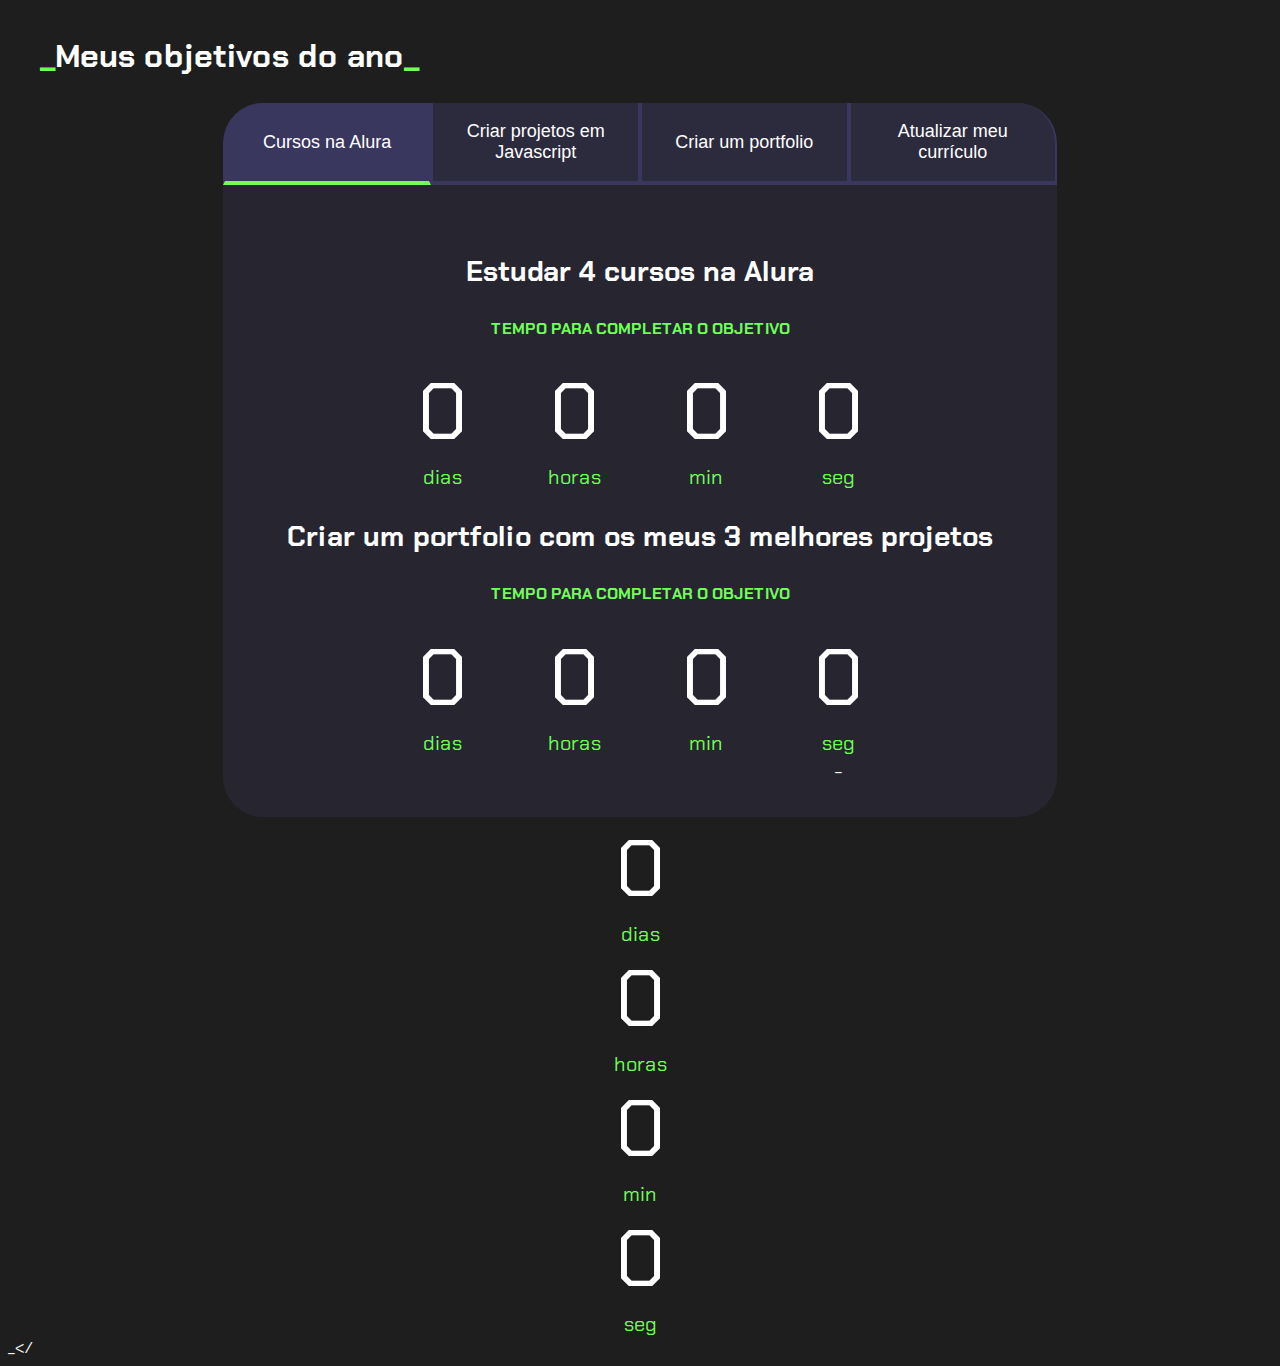
==== index.html @ d2d6cca3 "rafael" ====
<!DOCTYPE html>
<html lang="pt-br">

<head>
    <meta charset="UTF-8">
    <meta name="viewport" content="width=device-width, initial-scale=1.0">
    <title>Meus objetivos do ano</title>
    <link rel="stylesheet" href="style.css">
</head>

<body>
    <section class="conteudo-principal">
        <h2 class="titulo-principal"><span>_</span>Meus objetivos do ano<span>_</span></h2>
        <div class="conteudo">
            <div class="botoes">
                <button class="botao ativo">Cursos na Alura</button>
                <button class="botao">Criar projetos em Javascript</button>
                <button class="botao">Criar um portfolio</button>
                <button class="botao">Atualizar meu currículo</button>
            </div>
            <div class="abas-textos">
                <div class="aba-conteudo ativo">
                    <h3 class="aba-conteudo-titulo-principal">Estudar 4 cursos na Alura</h3>
                    <h4 class="aba-conteudo-titulo-secundario">Tempo para completar o objetivo</h4>
                    <div class="contador">
                        <div class="contador-digito">
                            <p class="contador-digito-numero" id="dias0"></p>
                            <p class="contador-digito-texto">dias</p>
                        </div>
                        <div class="contador-digito">
                            <p class="contador-digito-numero" id="horas0"></p>
                            <p class="contador-digito-texto">horas</p>
                        </div>
                        <div class="contador-digito">
                            <p class="contador-digito-numero" id="min0"></p>
                            <p class="contador-digito-texto">min</p>
                        </div>
                        <div class="contador-digito">
                            <p class="contador-digito-numero" id="seg0"></p>
                            <p class="contador-digito-texto">seg</p>
                        </div>
                    </div>
                </div>
                <div class="aba-conteudo">
                    <h3 class="aba-conteudo-titulo-principal">Criar 5 projetos em Javascript</h3>
                    <h4 class="aba-conteudo-titulo-secundario">Tempo para completar o objetivo</h4>
                    <div class="contador">
                        <div class="contador-digito">
                            <p class="contador-digito-numero" id="dias1"></p>
                            <p class="contador-digito-texto">dias</p>
                        </div>
                        <div class="contador-digito">
                            <p class="contador-digito-numero" id="horas1"></p>
                            <p class="contador-digito-texto">horas</p>
                        </div>
                        <div class="contador-digito">
                            <p class="contador-digito-numero" id="min1"></p>
                            <p class="contador-digito-texto">min</p>
                        </div>
                        <div class="contador-digito">
                            <p class="contador-digito-numero" id="seg1"></p>
                            <p class="contador-digito-texto">seg</p>
                        </div>
                    </div>
                </div>
                <div class="aba-conteudo"><span>_</span></div>
                    <h3 class="aba-conteudo-titulo-principal">Criar um portfolio com os meus 3 melhores projetos</h3>
                    <h4 class="aba-conteudo-titulo-secundario">Tempo para completar o objetivo</h4>
                    <div class="contador">
                        <div class="contador-digito">
                            <p class="contador-digito-numero" id="dias2"></p>
                            <p class="contador-digito-texto">dias</p>
                        </div>
                        <div class="contador-digito">
                            <p class="contador-digito-numero" id="horas2"></p>
                            <p class="contador-digito-texto">horas</p>
                        </div>
                        <div class="contador-digito">
                            <p class="contador-digito-numero" id="min2"></p>
                            <p class="contador-digito-texto">min</p>
                        </div>
                        <div class="contador-digito">
                            <p class="contador-digito-numero" id="seg2"></p>
                            <p class="contador-digito-texto">seg</p><span>_</span></div>
                        </div>
                    </div>
                </div>
                <div class="aba-conteudo">
                    <h3 class="aba-conteudo-titulo-principal">Atualizar meu curriculo com os certificados da Alura</h3>
                    <h4 class="aba-conteudo-titulo-secundario">Tempo para completar o objetivo</h4>
                    <div class="contador">
                    </div>
                </div>
            </div>
            <div class="aba-conteudo"><span>_</span></div>
                        <div class="contador-digito">
                            <p class="contador-digito-numero" id="dias3"></p>
                            <p class="contador-digito-texto">dias</p>
                        </div>
                        <div class="contador-digito">
                            <p class="contador-digito-numero" id="horas3"></p>
                            <p class="contador-digito-texto">horas</p>
                        </div>
                        <div class="contador-digito">
                            <p class="contador-digito-numero" id="min3"></p>
                            <p class="contador-digito-texto">min</p>
                        </div>
                        <div class="contador-digito">
                            <p class="contador-digito-numero" id="seg3"></p>
                            <p class="contador-digito-texto">seg</p>
                        </div>
                    </div>
                </div>
                <div class="aba-conteudo"><span>_</span></div>
                        </div>
                    </div>
                </div>
            </div>
        </div>
    </section>
    <script src="main.js"></script>
</div>
</html>
<span>_</span></
---- style.css ----
@import url('https://fonts.googleapis.com/css2?family=Chakra+Petch:wght@400;700&display=swap');

:root{
    --cor-de-fundo: #1E1E1E;
    --verde: #6FFF57;
    --branco: #FFFFFF;
    --botao-ativo: #3A375E;
    --botao-inativo: rgba(58, 55, 94, 0.5);
    --texto-fundo: rgba(58, 55, 94, 0.3);
}

body {
    background-color: var(--cor-de-fundo);
    color: var(--branco);
    font-family: 'Chakra Petch', sans-serif;
}


.conteudo-principal {
    display: flex;
    flex-direction: column;
    justify-content: center;
    align-items: center;
    max-width: 1200px;
    width: 100%;
    margin: 0 auto;
}

.titulo-principal {
    text-align: left;
    width: 100%;
    font-size: 32px;
}

.titulo-principal span {
    color: var(--verde);
}


.botao {
    font-family: 'Crakra Petch', sans-serif;
    background-color: var(--botao-inativo);
    color: var(--branco);
    display: flex;
    justify-content: center;
    padding: 1em;
    font-size: 18px;
    align-items: center;
    width: 100%;
    border-bottom: 4px solid var(--botao-ativo); 
    border-left: 2px solid var(--botao-ativo); 
    border-right: 2px solid var(--botao-ativo); 
    border-top: none;
}

.botao:first-child {
    border-radius: 40px 40px 0 0;
}

.botoes {
    display: block;
}

.botao.ativo{
    background-color: var(--botao-ativo);
    border-bottom: 4px solid var(--verde);
}

.abas-textos{
    background-color: var(--texto-fundo);
    padding: 40px;
    border-radius: 0 0 40px 40px;
}
.aba-conteudo.ativo{
    display:block;
}

.aba-conteudo{
    display: none;
}

.aba-conteudo-titulo-principal{
    font-size: 28px;
    text-align: center;
}
.aba-conteudo-titulo-secundario{
    text-align: center;
    color: var(--verde);
    text-transform: uppercase;
}

.contador{
    display:flex;
    justify-content: center;
    flex-wrap: wrap;
}
.contador-digito{
    padding: 0 16px;
    text-align: center;
    min-width: 100px
}

.contador-digito-numero{
    font-size: 80px;
    margin: 0;

}

.contador-digito-texto{
    color: var(--verde);
    font-size: 20px;
    margin: 0;
}


@media screen and (min-width: 768px) {
    .botoes {
        display: flex;
    }

    .botao:first-child { 
        border-radius: 40px 0 0 0;
    }

    .botao:last-child {
        border-radius: 0 40px 0 0;
    }    
}
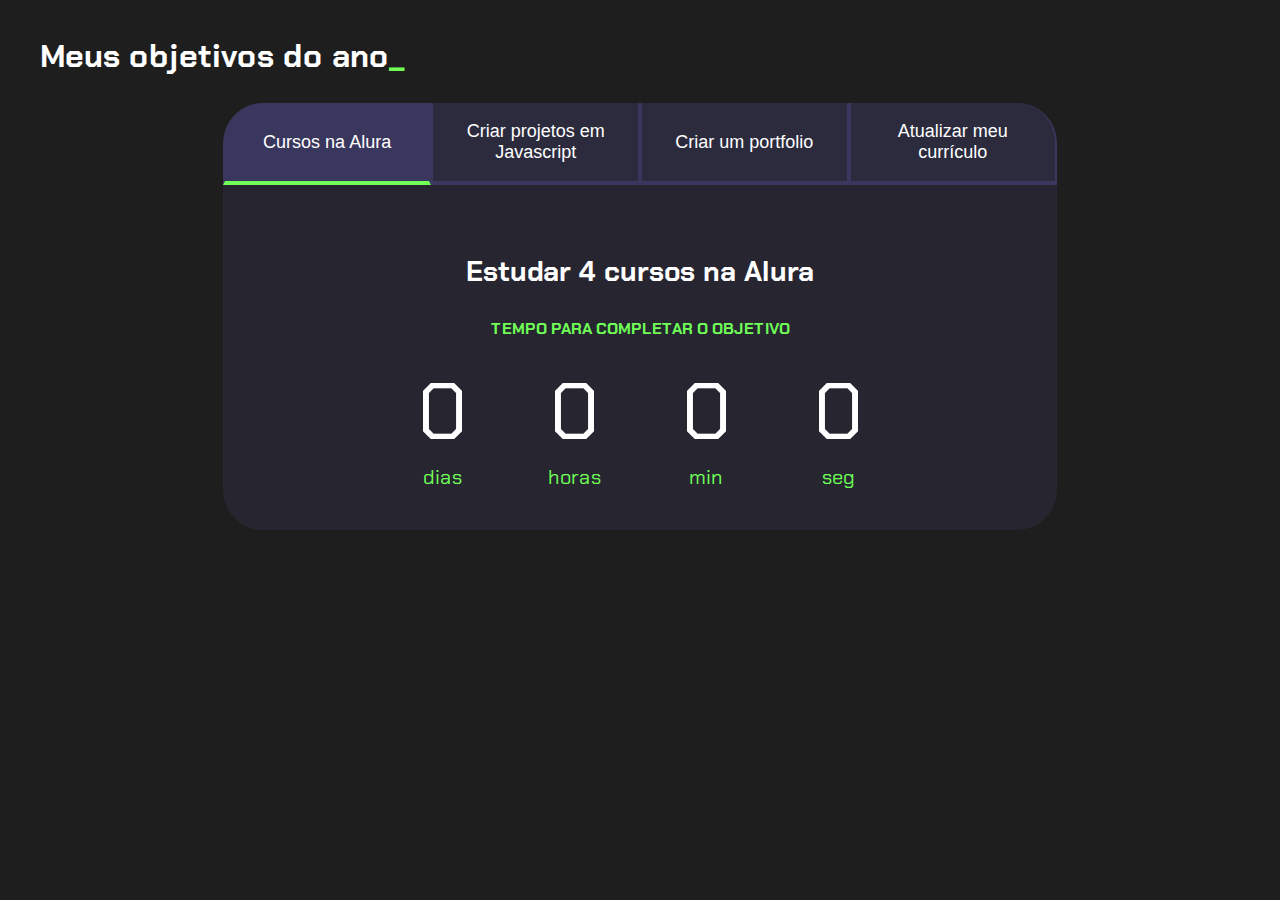
==== commit 2b7b97cf: "index...." ====
--- a/index.html
+++ b/index.html
@@ -10,7 +10,7 @@
 
 <body>
     <section class="conteudo-principal">
-        <h2 class="titulo-principal"><span>_</span>Meus objetivos do ano<span>_</span></h2>
+        <h2 class="titulo-principal">Meus objetivos do ano<span>_</span></h2>
         <div class="conteudo">
             <div class="botoes">
                 <button class="botao ativo">Cursos na Alura</button>
@@ -63,7 +63,7 @@
                         </div>
                     </div>
                 </div>
-                <div class="aba-conteudo"><span>_</span></div>
+                <div class="aba-conteudo">
                     <h3 class="aba-conteudo-titulo-principal">Criar um portfolio com os meus 3 melhores projetos</h3>
                     <h4 class="aba-conteudo-titulo-secundario">Tempo para completar o objetivo</h4>
                     <div class="contador">
@@ -81,7 +81,7 @@
                         </div>
                         <div class="contador-digito">
                             <p class="contador-digito-numero" id="seg2"></p>
-                            <p class="contador-digito-texto">seg</p><span>_</span></div>
+                            <p class="contador-digito-texto">seg</p>
                         </div>
                     </div>
                 </div>
@@ -89,10 +89,6 @@
                     <h3 class="aba-conteudo-titulo-principal">Atualizar meu curriculo com os certificados da Alura</h3>
                     <h4 class="aba-conteudo-titulo-secundario">Tempo para completar o objetivo</h4>
                     <div class="contador">
-                    </div>
-                </div>
-            </div>
-            <div class="aba-conteudo"><span>_</span></div>
                         <div class="contador-digito">
                             <p class="contador-digito-numero" id="dias3"></p>
                             <p class="contador-digito-texto">dias</p>
@@ -111,14 +107,10 @@
                         </div>
                     </div>
                 </div>
-                <div class="aba-conteudo"><span>_</span></div>
-                        </div>
-                    </div>
-                </div>
             </div>
         </div>
     </section>
     <script src="main.js"></script>
-</div>
-</html>
-<span>_</span></+</body>
+
+</html>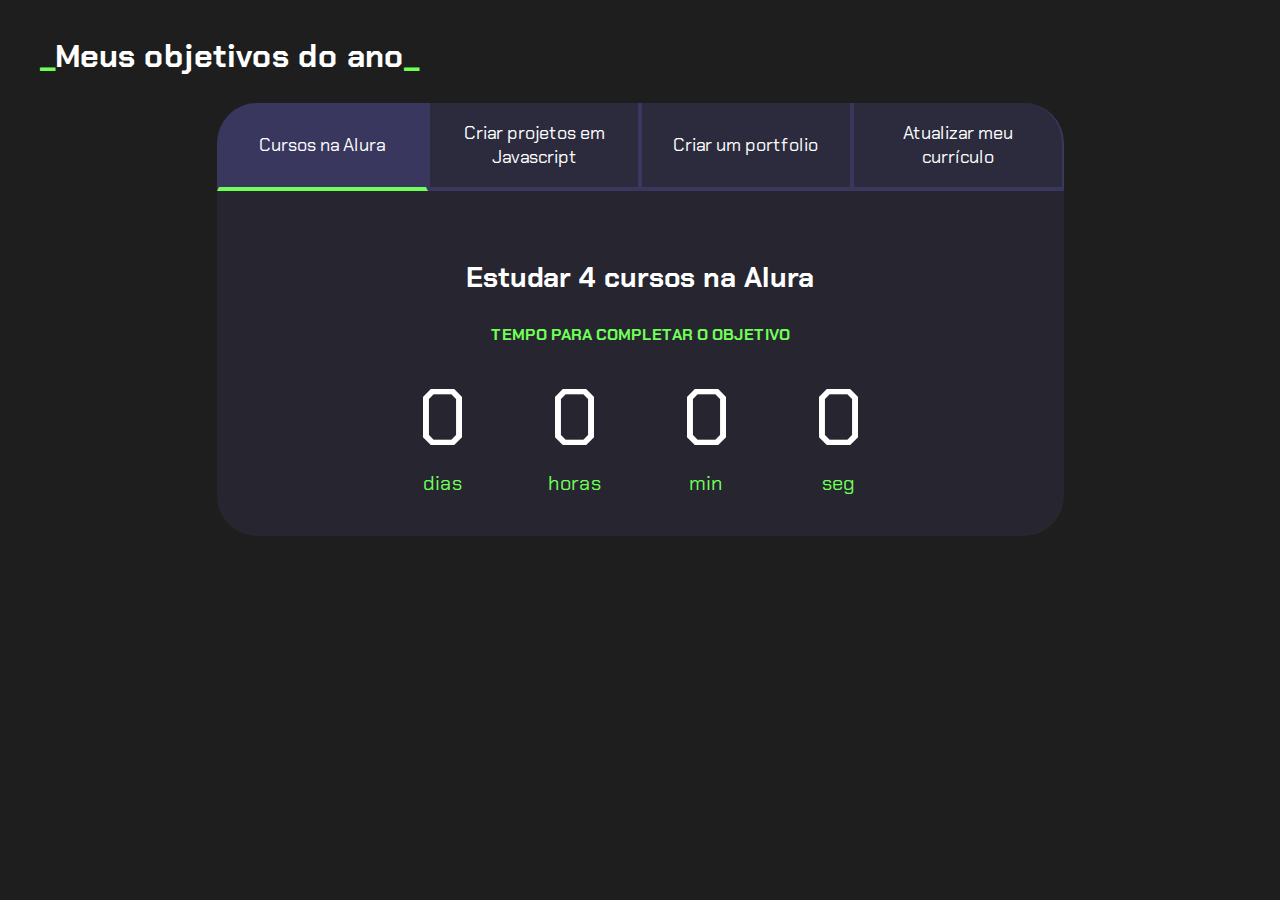
==== commit 1fbbdabe: "vv" ====
--- a/index.html
+++ b/index.html
@@ -10,7 +10,7 @@
 
 <body>
     <section class="conteudo-principal">
-        <h2 class="titulo-principal">Meus objetivos do ano<span>_</span></h2>
+        <h2 class="titulo-principal"><span>_</span>Meus objetivos do ano<span>_</span></h2>
         <div class="conteudo">
             <div class="botoes">
                 <button class="botao ativo">Cursos na Alura</button>
--- a/style.css
+++ b/style.css
@@ -1,6 +1,6 @@
 @import url('https://fonts.googleapis.com/css2?family=Chakra+Petch:wght@400;700&display=swap');
 
-:root{
+:root {
     --cor-de-fundo: #1E1E1E;
     --verde: #6FFF57;
     --branco: #FFFFFF;
@@ -38,7 +38,7 @@
 
 
 .botao {
-    font-family: 'Crakra Petch', sans-serif;
+    font-family: 'Chakra Petch', sans-serif;
     background-color: var(--botao-inativo);
     color: var(--branco);
     display: flex;
@@ -47,9 +47,9 @@
     font-size: 18px;
     align-items: center;
     width: 100%;
-    border-bottom: 4px solid var(--botao-ativo); 
-    border-left: 2px solid var(--botao-ativo); 
-    border-right: 2px solid var(--botao-ativo); 
+    border-bottom: 4px solid var(--botao-ativo);
+    border-left: 2px solid var(--botao-ativo);
+    border-right: 2px solid var(--botao-ativo);
     border-top: none;
 }
 
@@ -97,7 +97,7 @@
 .contador-digito{
     padding: 0 16px;
     text-align: center;
-    min-width: 100px
+    min-width: 100px;
 }
 
 .contador-digito-numero{
@@ -110,21 +110,19 @@
     color: var(--verde);
     font-size: 20px;
     margin: 0;
+
 }
-
 
 @media screen and (min-width: 768px) {
     .botoes {
         display: flex;
     }
 
-    .botao:first-child { 
+    .botao:first-child {
         border-radius: 40px 0 0 0;
     }
 
     .botao:last-child {
         border-radius: 0 40px 0 0;
-    }    
-}
-
-    +    }
+}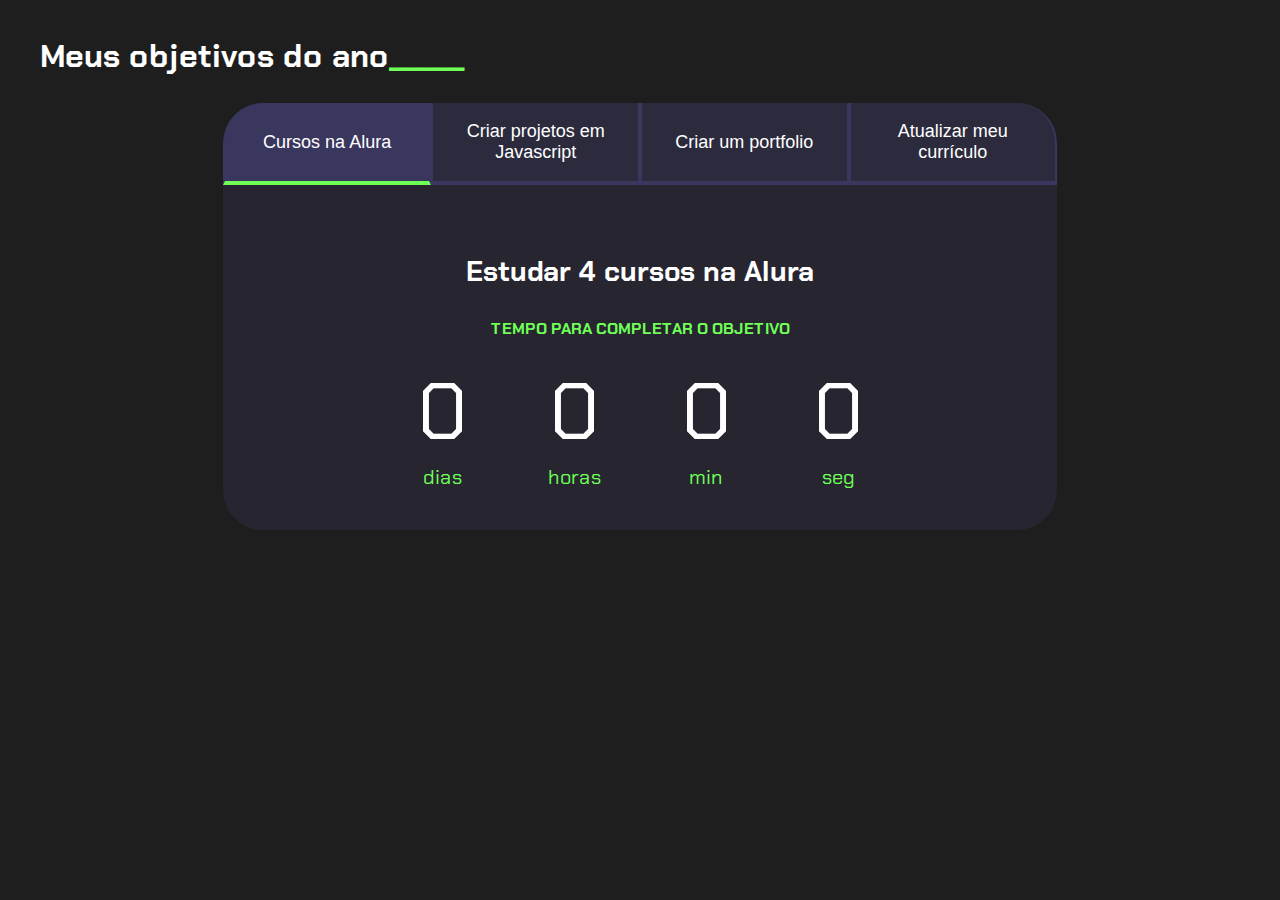
==== commit b615a22c: "Add files via upload" ====
--- a/index.html
+++ b/index.html
@@ -10,7 +10,7 @@
 
 <body>
     <section class="conteudo-principal">
-        <h2 class="titulo-principal"><span>_</span>Meus objetivos do ano<span>_</span></h2>
+        <h2 class="titulo-principal">Meus objetivos do ano<span>_____</span></h2>
         <div class="conteudo">
             <div class="botoes">
                 <button class="botao ativo">Cursos na Alura</button>
--- a/style.css
+++ b/style.css
@@ -1,6 +1,6 @@
 @import url('https://fonts.googleapis.com/css2?family=Chakra+Petch:wght@400;700&display=swap');
 
-:root {
+:root{
     --cor-de-fundo: #1E1E1E;
     --verde: #6FFF57;
     --branco: #FFFFFF;
@@ -38,7 +38,7 @@
 
 
 .botao {
-    font-family: 'Chakra Petch', sans-serif;
+    font-family: 'Crakra Petch', sans-serif;
     background-color: var(--botao-inativo);
     color: var(--branco);
     display: flex;
@@ -47,9 +47,9 @@
     font-size: 18px;
     align-items: center;
     width: 100%;
-    border-bottom: 4px solid var(--botao-ativo);
-    border-left: 2px solid var(--botao-ativo);
-    border-right: 2px solid var(--botao-ativo);
+    border-bottom: 4px solid var(--botao-ativo); 
+    border-left: 2px solid var(--botao-ativo); 
+    border-right: 2px solid var(--botao-ativo); 
     border-top: none;
 }
 
@@ -97,7 +97,7 @@
 .contador-digito{
     padding: 0 16px;
     text-align: center;
-    min-width: 100px;
+    min-width: 100px
 }
 
 .contador-digito-numero{
@@ -110,19 +110,21 @@
     color: var(--verde);
     font-size: 20px;
     margin: 0;
+}
 
-}
 
 @media screen and (min-width: 768px) {
     .botoes {
         display: flex;
     }
 
-    .botao:first-child {
+    .botao:first-child { 
         border-radius: 40px 0 0 0;
     }
 
     .botao:last-child {
         border-radius: 0 40px 0 0;
-    }
-}+    }    
+}
+
+    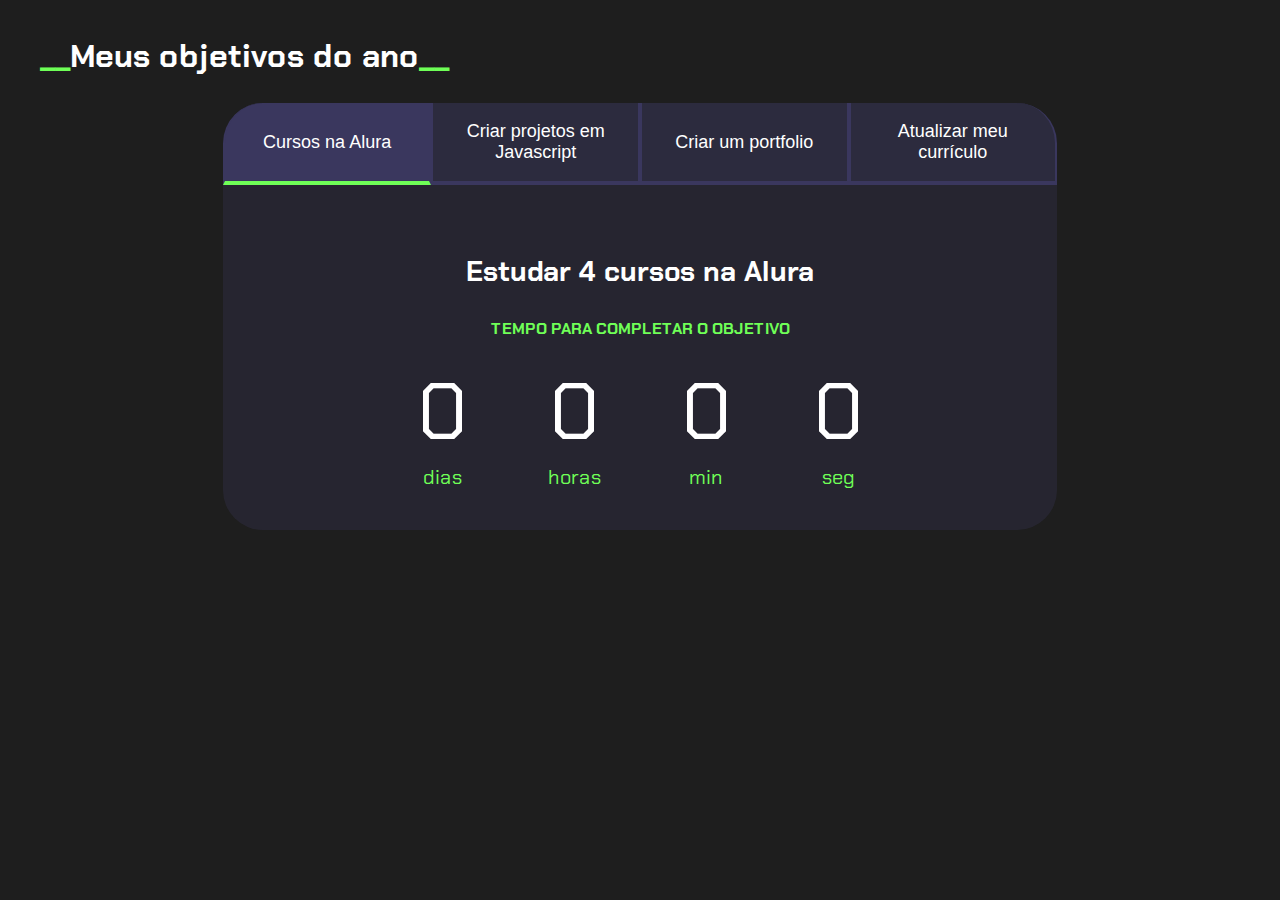
==== commit b8291d7c: "vv" ====
--- a/index.html
+++ b/index.html
@@ -10,7 +10,7 @@
 
 <body>
     <section class="conteudo-principal">
-        <h2 class="titulo-principal">Meus objetivos do ano<span>_____</span></h2>
+        <h2 class="titulo-principal color:green;"><span>__</span>Meus objetivos do ano<span>__</span></h2>
         <div class="conteudo">
             <div class="botoes">
                 <button class="botao ativo">Cursos na Alura</button>
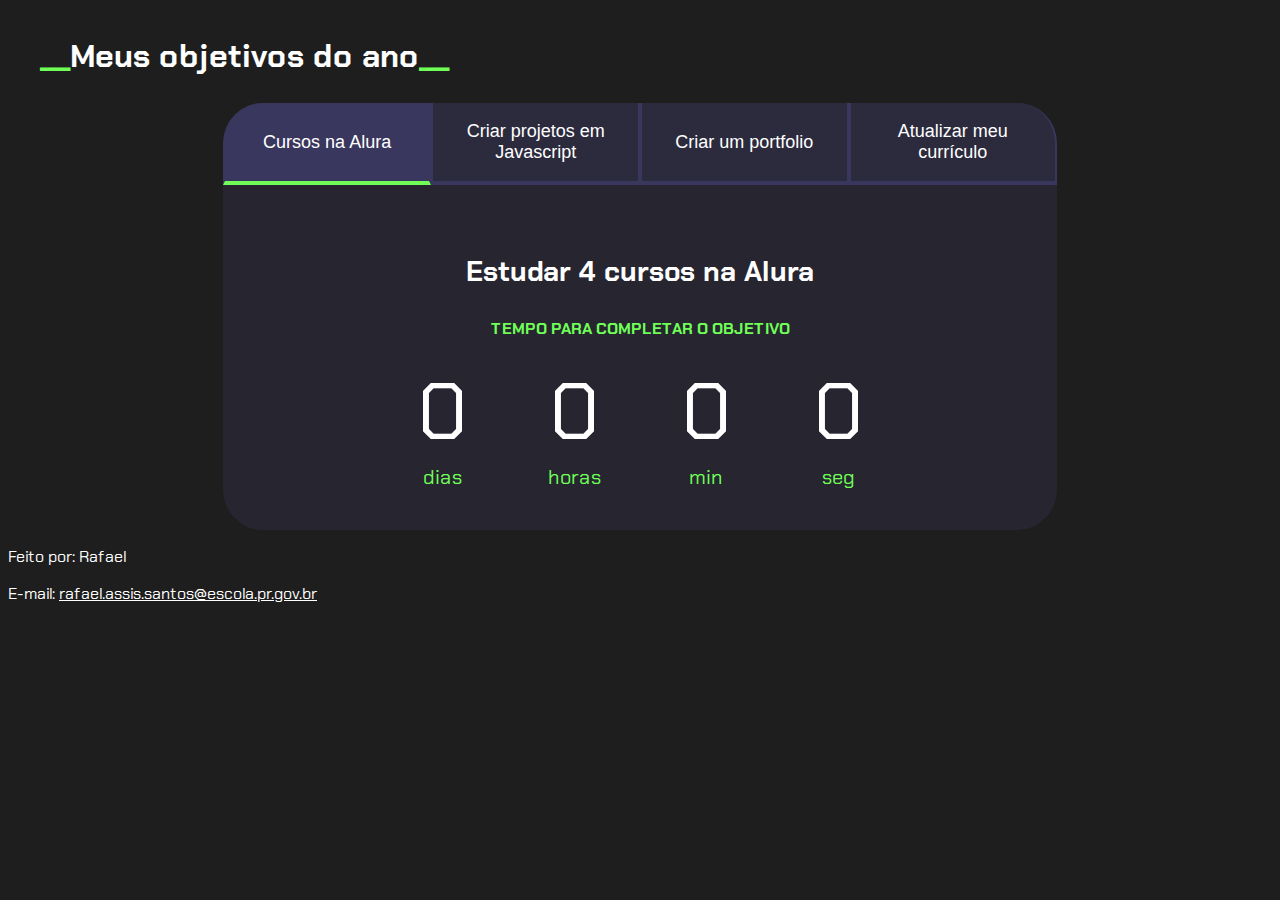
==== commit 22eac05e: "Update index.html" ====
--- a/index.html
+++ b/index.html
@@ -9,8 +9,8 @@
 </head>
 
 <body>
-    <section class="conteudo-principal">
-        <h2 class="titulo-principal color:green;"><span>__</span>Meus objetivos do ano<span>__</span></h2>
+    <section class="conteudo-principal color:green;">
+        <h2 class="titulo-principal"><span>__</span>Meus objetivos do ano<span>__</span></h2>
         <div class="conteudo">
             <div class="botoes">
                 <button class="botao ativo">Cursos na Alura</button>
@@ -112,5 +112,8 @@
     </section>
     <script src="main.js"></script>
 </body>
-
-</html>+<footer>
+    <p style="color:white;"> Feito por: Rafael</p>
+    <p style="color:white;"> E-mail: <a style="color:white;" href="mailto:rafael.assis.santos@escola.pr.gov.br">rafael.assis.santos@escola.pr.gov.br</a> </p>
+</footer>
+</html>
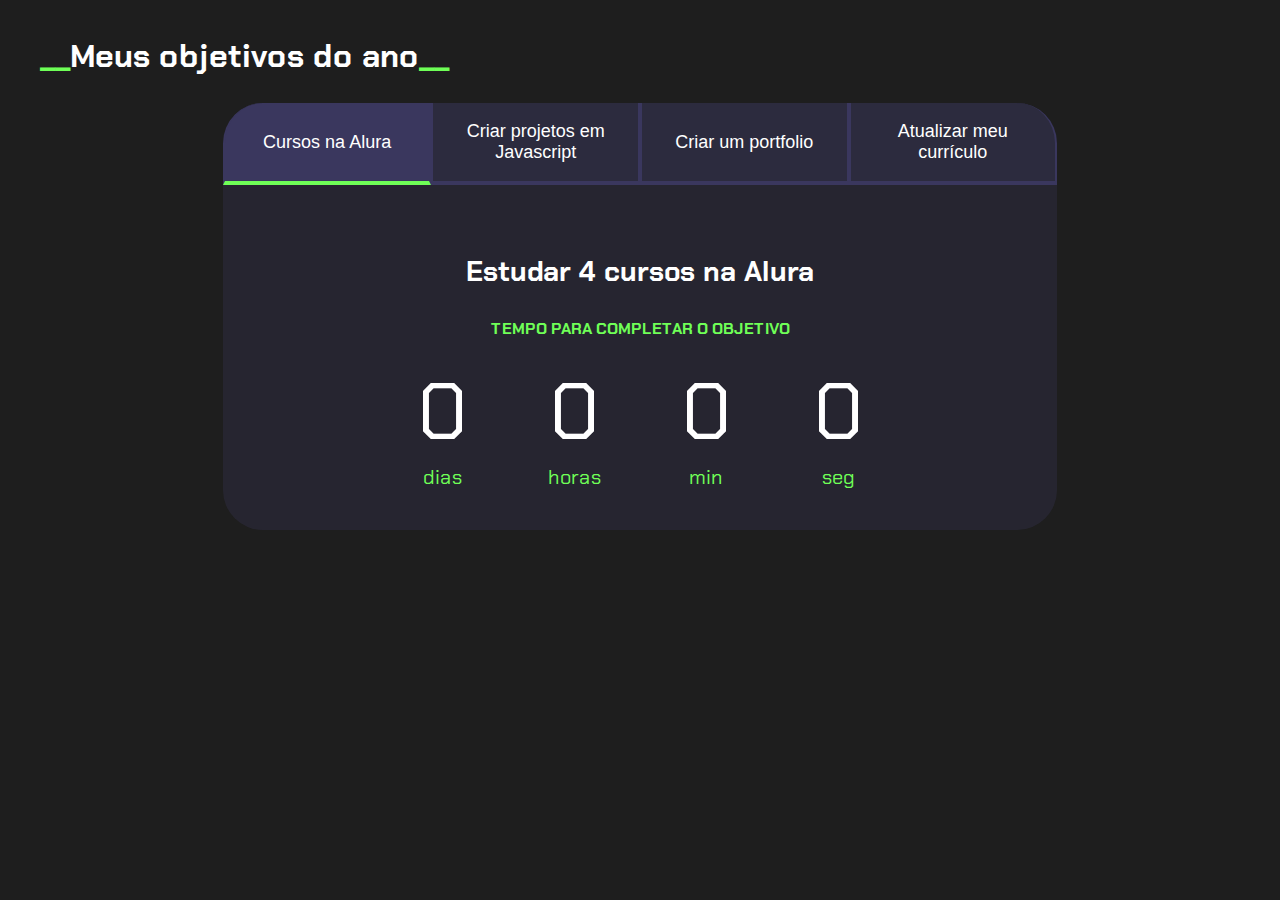
==== commit 496f72ee: "Update index.html" ====
--- a/index.html
+++ b/index.html
@@ -112,8 +112,4 @@
     </section>
     <script src="main.js"></script>
 </body>
-<footer>
-    <p style="color:white;"> Feito por: Rafael</p>
-    <p style="color:white;"> E-mail: <a style="color:white;" href="mailto:rafael.assis.santos@escola.pr.gov.br">rafael.assis.santos@escola.pr.gov.br</a> </p>
-</footer>
 </html>
